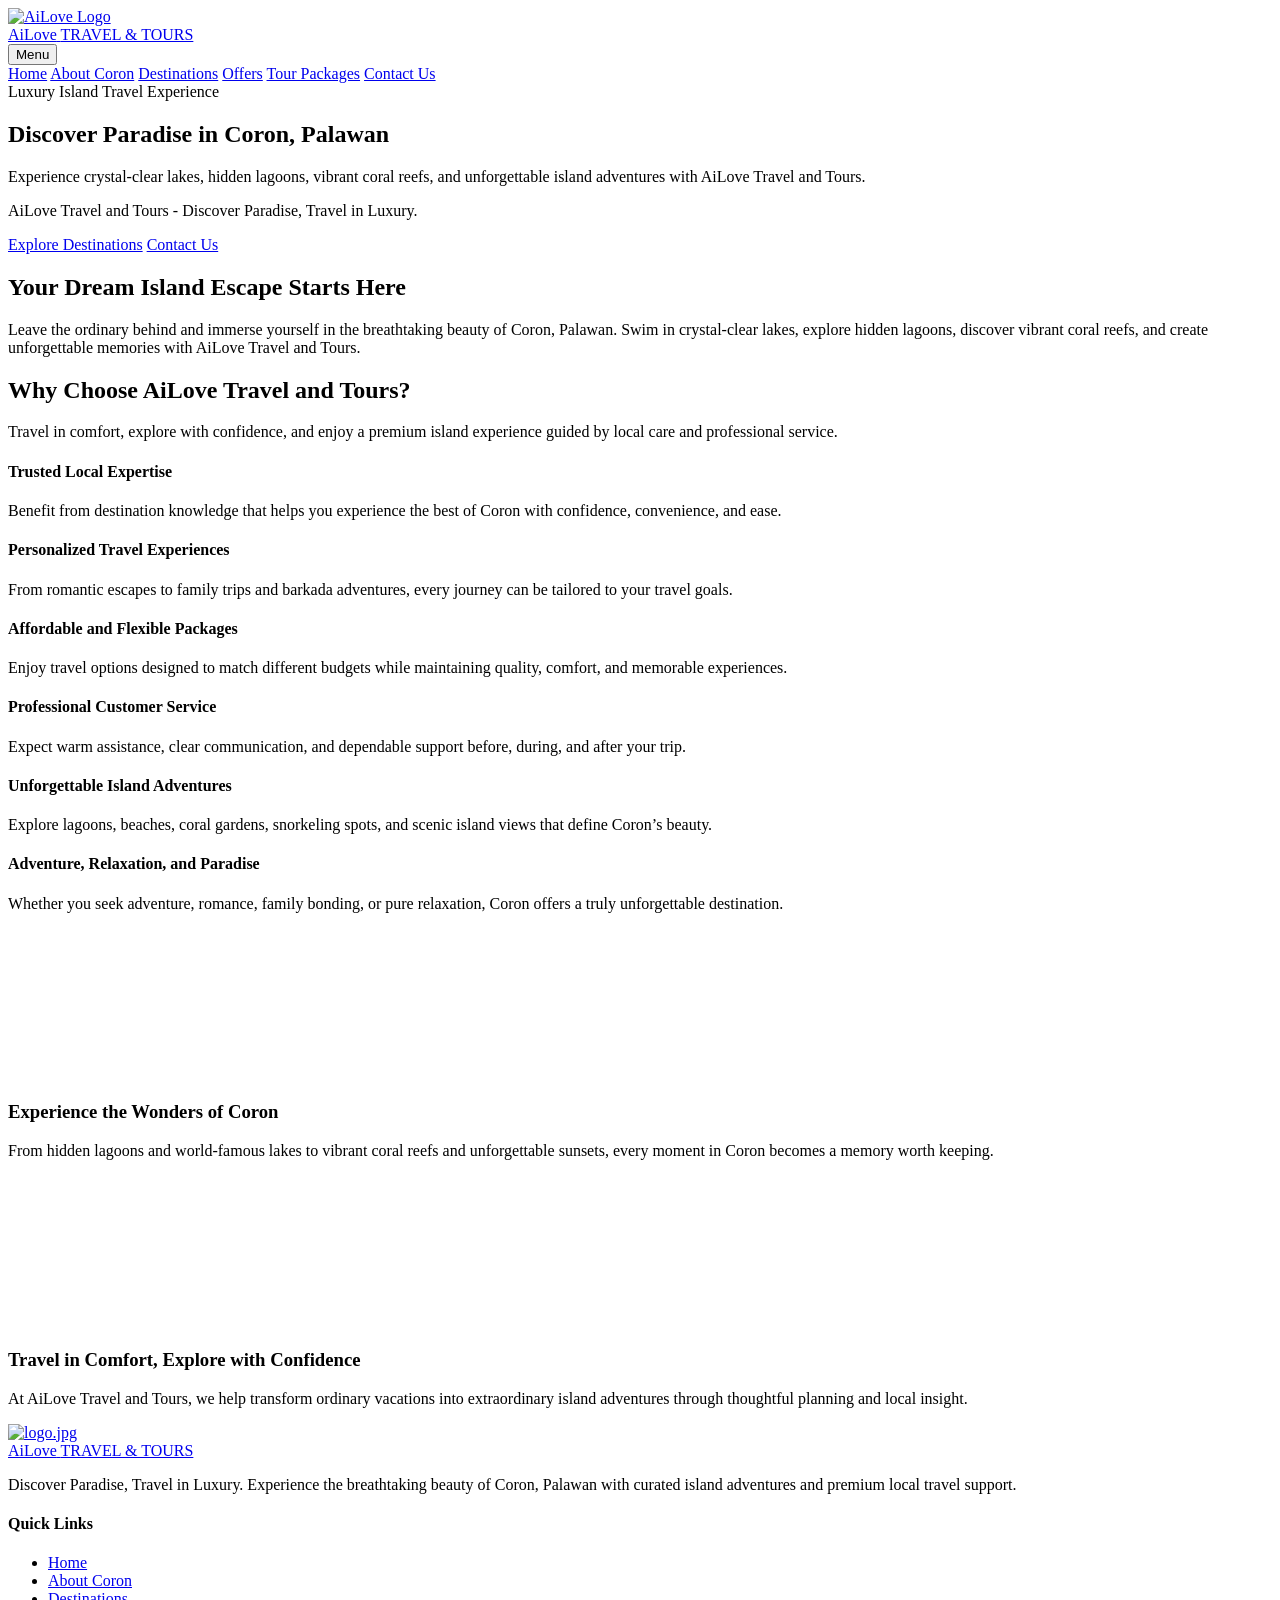
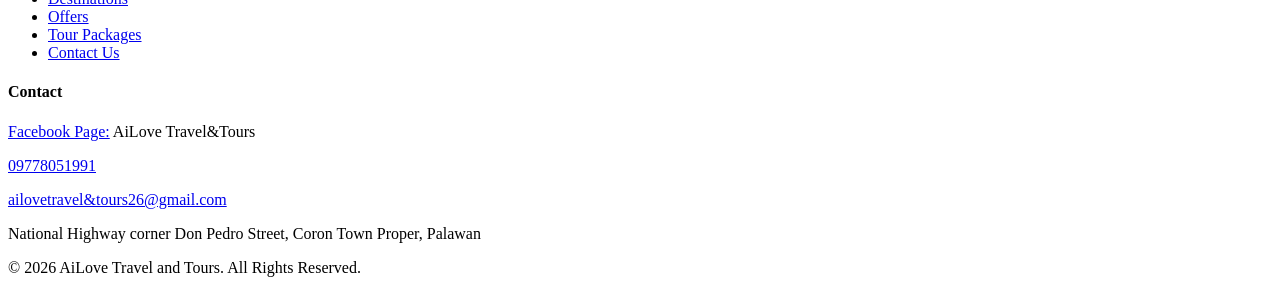
==== index.html @ 07462d04 "Add files via upload" ====
<!DOCTYPE html>
<html lang="en">
<head>
  <meta charset="UTF-8" />
  <meta name="viewport" content="width=device-width, initial-scale=1.0" />
  <title>AiLove Travel and Tours | Discover Paradise in Coron, Palawan</title>
  <meta name="description" content="AiLove Travel and Tours offers premium Coron, Palawan travel experiences with breathtaking island destinations, luxury branding, and unforgettable adventures." />
  <link rel="icon" href="Official logo.jpg">
  <link rel="stylesheet" href="style.css" />
  <script src = "script.js"></script>
</head>

<body>
  <div class="bubbles"></div>
  <div class="fish"></div>

  <header class="topbar">
    <div class="container navbar">
     <a href="index.html" class="logo" aria-label="AiLove Travel and Tours Home">
    <img src="Official logo.jpg" alt="AiLove Logo" class="logo-img">

    <div class="logo-text">
        <span class="logo-title">AiLove</span>
        <span class="logo-subtitle">TRAVEL & TOURS</span>
    </div>
</a>
      <button class="menu-toggle" aria-label="Toggle navigation">Menu</button>
      <nav class="nav-links" aria-label="Main navigation">
        <a href="index.html">Home</a>
        <a href="about.html">About Coron</a>
        <a href="destinations.html">Destinations</a>
        <a href="offers.html">Offers</a>
        <a href="index-package.html">Tour Packages</a>
        <a href="contact.html">Contact Us</a>
      </nav>
    </div>
  </header>

  <main>
    <section class="hero">
      <div class="container hero-content reveal">
        <span class="eyebrow">Luxury Island Travel Experience</span>
        <h1>Discover Paradise in Coron, Palawan</h1>
        <p>
          Experience crystal-clear lakes, hidden lagoons, vibrant coral reefs, and unforgettable island adventures with AiLove Travel and Tours.
        </p>
        <p class="tagline">AiLove Travel and Tours - Discover Paradise, Travel in Luxury.</p>
        <div class="button-group">
          <a href="destinations.html" class="btn btn-primary">Explore Destinations</a>
          <a href="contact.html" class="btn btn-outline">Contact Us</a>
        </div>
      </div>
      <div class="wave"></div>
      <div class="wave wave-2"></div>
    </section>

    <section class="section">
      <div class="container">
        <div class="highlight-box reveal">
          <h2 class="section-title">Your Dream Island Escape Starts Here</h2>
          <p class="section-subtitle">
            Leave the ordinary behind and immerse yourself in the breathtaking beauty of Coron, Palawan. Swim in crystal-clear lakes, explore hidden lagoons, discover vibrant coral reefs, and create unforgettable memories with AiLove Travel and Tours.
          </p>
        </div>
      </div>
    </section>

    <section class="section">
      <div class="container">
        <h2 class="section-title reveal">Why Choose AiLove Travel and Tours?</h2>
        <p class="section-subtitle reveal">
          Travel in comfort, explore with confidence, and enjoy a premium island experience guided by local care and professional service.
        </p>

        <div class="grid grid-3">
          <article class="feature-item reveal">
            <h4>Trusted Local Expertise</h4>
            <p>Benefit from destination knowledge that helps you experience the best of Coron with confidence, convenience, and ease.</p>
          </article>

          <article class="feature-item reveal">
            <h4>Personalized Travel Experiences</h4>
            <p>From romantic escapes to family trips and barkada adventures, every journey can be tailored to your travel goals.</p>
          </article>

          <article class="feature-item reveal">
            <h4>Affordable and Flexible Packages</h4>
            <p>Enjoy travel options designed to match different budgets while maintaining quality, comfort, and memorable experiences.</p>
          </article>

          <article class="feature-item reveal">
            <h4>Professional Customer Service</h4>
            <p>Expect warm assistance, clear communication, and dependable support before, during, and after your trip.</p>
          </article>

          <article class="feature-item reveal">
            <h4>Unforgettable Island Adventures</h4>
            <p>Explore lagoons, beaches, coral gardens, snorkeling spots, and scenic island views that define Coron’s beauty.</p>
          </article>

          <article class="feature-item reveal">
            <h4>Adventure, Relaxation, and Paradise</h4>
            <p>Whether you seek adventure, romance, family bonding, or pure relaxation, Coron offers a truly unforgettable destination.</p>
          </article>
        </div>
      </div>
    </section>

    <section class="section">
      
      <div class="container grid grid-2">
        <article class="card reveal image-card">
          <video autoplay muted loop>
             <source src="CoronIsland-1.mp4" type="video/mp4">
             Your browser does not support the video tag.
          </video>
          <div class="card-content">
            <h3>Experience the Wonders of Coron</h3>
            <p>
              From hidden lagoons and world-famous lakes to vibrant coral reefs and unforgettable sunsets, every moment in Coron becomes a memory worth keeping.
            </p>
          </div>
        </article>

        <article class="card reveal image-card">
  <video autoplay muted loop playsinline>
    <source src="droneview.mp4" type="video/mp4">
    Your browser does not support the video tag.
  </video>
  <div class="card-content">
            <h3>Travel in Comfort, Explore with Confidence</h3>
            <p>
              At AiLove Travel and Tours, we help transform ordinary vacations into extraordinary island adventures through thoughtful planning and local insight.
            </p>
          </div>
        </article>
      </div>
    </section>
  </main>

  <footer class="footer">
    <div class="container">
      <div class="footer-grid">
        <div>
          <a href="index.html" class="logo" aria-label="AiLove Travel and Tours Home">
           <img src="Official logo.jpg" alt="logo.jpg" class="logo-img">

    <div class="logo-text">
        <span class="logo-title">AiLove</span>
        <span class="logo-subtitle">TRAVEL & TOURS</span>
    </div>
</a>
          <p style="margin-top: 16px;">
            Discover Paradise, Travel in Luxury. Experience the breathtaking beauty of Coron, Palawan with curated island adventures and premium local travel support.
          </p>
        </div>

        <div>
          <h4>Quick Links</h4>
          <ul>
            <li><a href="index.html">Home</a></li>
            <li><a href="about.html">About Coron</a></li>
            <li><a href="destinations.html">Destinations</a></li>
            <!--<li><a href="gallery.html">Gallery</a></li> this is not neccesary yet-->
            <li><a href="offers.html">Offers</a></li>
            <li><a href="index-package.html">Tour Packages</a></li>
            <li><a href="contact.html">Contact Us</a></li>
          </ul>
        </div>

        <div>
          <h4>Contact</h4>
          <p><a href="https://www.facebook.com/profile.php?id=61591469824714" target="_blank" rel="noopener noreferrer">Facebook Page:</a> AiLove Travel&Tours</p>
          <p><a href="tel:09778051991">09778051991</a></p>
          <p><a href="mailto:ailovetravel&tours26@gmail.com">ailovetravel&tours26@gmail.com</a></p>
          <p>National Highway corner Don Pedro Street, Coron Town Proper, Palawan</p>
        </div>
      </div>

      <div class="copyright">
        © 2026 AiLove Travel and Tours. All Rights Reserved.
      </div>
    </div>
  </footer>

  
</body>
</html>
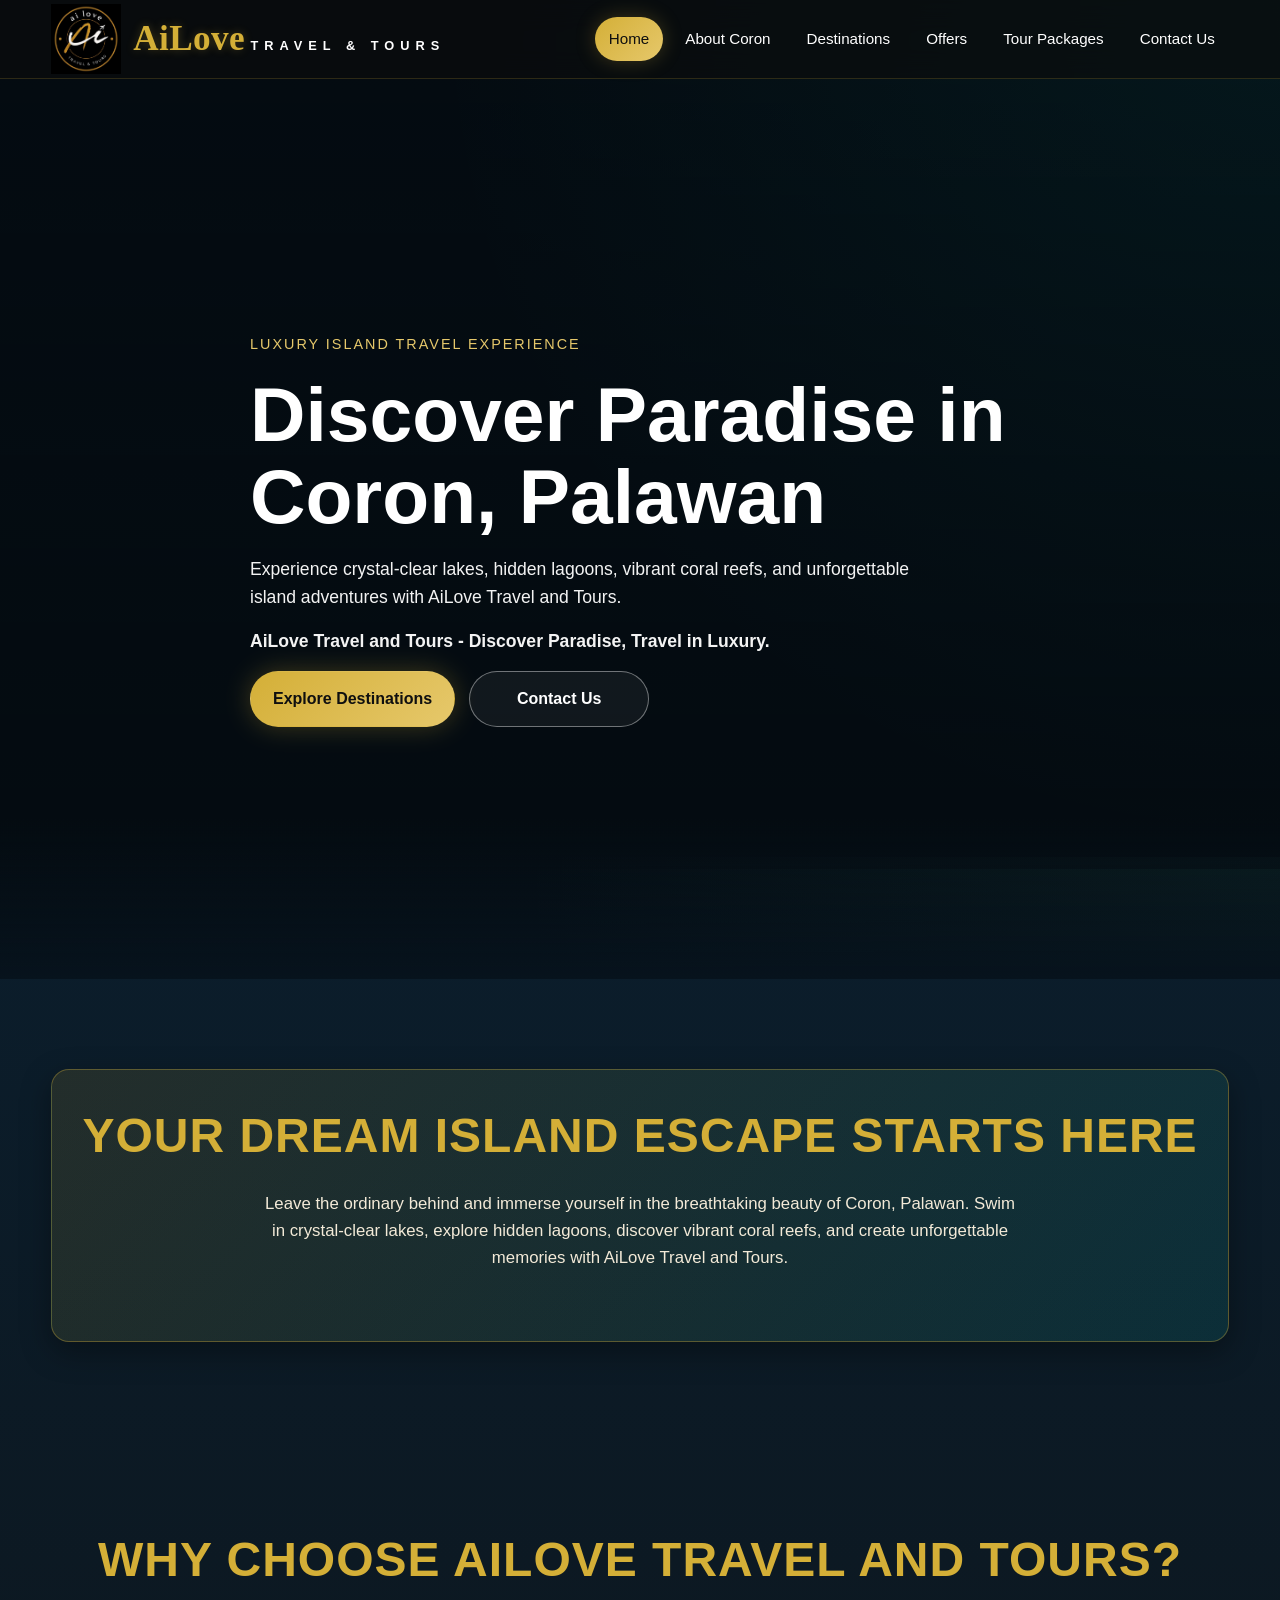
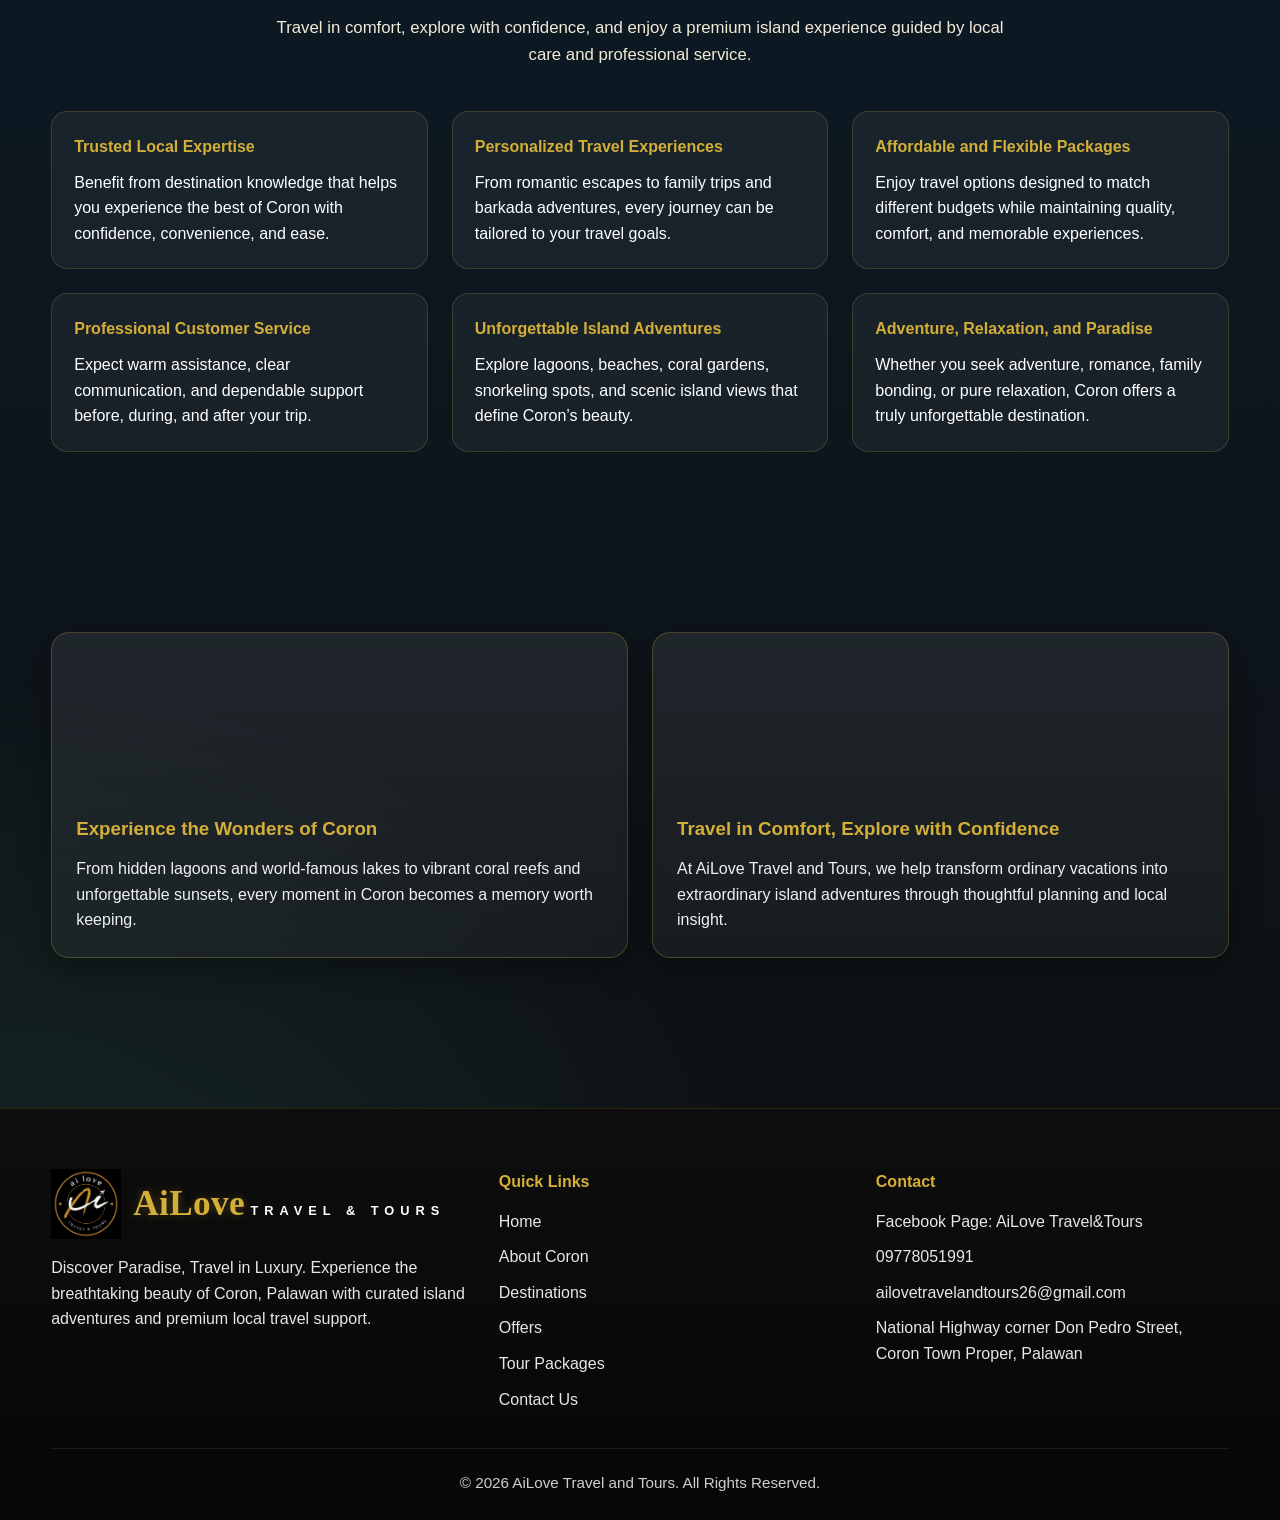
==== commit 28b65de2: "Update index.html" ====
--- a/index.html
+++ b/index.html
@@ -172,7 +172,7 @@
           <h4>Contact</h4>
           <p><a href="https://www.facebook.com/profile.php?id=61591469824714" target="_blank" rel="noopener noreferrer">Facebook Page:</a> AiLove Travel&Tours</p>
           <p><a href="tel:09778051991">09778051991</a></p>
-          <p><a href="mailto:ailovetravel&tours26@gmail.com">ailovetravel&tours26@gmail.com</a></p>
+          <p><a href="mailto:ailovetravelandtours26@gmail.com">ailovetravelandtours26@gmail.com</a></p>
           <p>National Highway corner Don Pedro Street, Coron Town Proper, Palawan</p>
         </div>
       </div>
--- a/style.css
+++ b/style.css
@@ -0,0 +1,827 @@
+:root {
+  --black: #0f0f0f;
+  --gold: #d4af37;
+  --gold-soft: #e6c86b;
+  --ocean: #0d3b66;
+  --turquoise: #11c5bf;
+  --aqua: #55e6c1;
+  --sand: #f3ead8;
+  --white: #ffffff;
+  --muted: #cfcfcf;
+  --card: rgba(255, 255, 255, 0.08);
+  --card-border: rgba(212, 175, 55, 0.25);
+  --shadow: 0 10px 30px rgba(0, 0, 0, 0.35);
+  --radius: 18px;
+  --max-width: 1200px;
+  --transition: all 0.35s ease;
+}
+
+* {
+  margin: 0;
+  padding: 0;
+  box-sizing: border-box;
+}
+
+html {
+  scroll-behavior: smooth;
+}
+
+body {
+  font-family: Arial, Helvetica, sans-serif;
+  background:
+    radial-gradient(circle at top right, rgba(17, 197, 191, 0.12), transparent 25%),
+    radial-gradient(circle at bottom left, rgba(85, 230, 193, 0.14), transparent 25%),
+    linear-gradient(180deg, #07131d 0%, #0b1d2b 30%, #0f0f0f 100%);
+  color: var(--white);
+  line-height: 1.6;
+  overflow-x: hidden;
+  min-height: 100vh;
+}
+
+body.page-fade {
+  animation: pageFade 0.6s ease;
+}
+
+@keyframes pageFade {
+  from {
+    opacity: 0;
+    transform: translateY(8px);
+  }
+  to {
+    opacity: 1;
+    transform: translateY(0);
+  }
+}
+
+img {
+  max-width: 100%;
+  display: block;
+}
+
+a {
+  color: inherit;
+  text-decoration: none;
+}
+
+ul {
+  list-style: none;
+}
+
+.container {
+  width: min(92%, var(--max-width));
+  margin: 0 auto;
+}
+
+.section {
+  padding: 90px 0;
+  position: relative;
+}
+
+.section-title {
+  font-size: clamp(2rem, 4vw, 3rem);
+  color: var(--gold);
+  text-align: center;
+  margin-bottom: 16px;
+  text-transform: uppercase;
+  letter-spacing: 1px;
+}
+
+.section-subtitle {
+  max-width: 760px;
+  margin: 0 auto 42px;
+  text-align: center;
+  color: var(--sand);
+  font-size: 1.05rem;
+}
+
+.topbar {
+  position: sticky;
+  top: 0;
+  z-index: 1000;
+  backdrop-filter: blur(14px);
+  background: rgba(10, 10, 10, 0.78);
+  border-bottom: 1px solid rgba(212, 175, 55, 0.18);
+}
+
+.navbar {
+  min-height: 78px;
+  display: flex;
+  align-items: center;
+  justify-content: space-between;
+  gap: 20px;
+}
+
+.logo {
+  display: inline-flex;
+  align-items: center;
+  gap: 12px;
+  font-weight: 700;
+  font-size: 1.1rem;
+  color: var(--gold);
+  letter-spacing: 0.4px;
+}
+
+.logo {
+  display: flex;
+  align-items: center;
+  text-decoration: none;
+}
+
+.logo-img {
+  height: 70px;
+  width: auto;
+  object-fit: contain;
+  transition: 0.3s ease;
+}
+.logo-title {
+    font-family: "Georgia", serif;
+    font-size: 2.2rem;
+    color: #d4af37;
+    font-weight: 700;
+    text-shadow: 0 0 10px rgba(212,175,55,0.3);
+}
+
+.logo-subtitle {
+    font-size: 0.8rem;
+    color: #ffffff;
+    letter-spacing: 6px;
+    text-transform: uppercase;
+}
+
+.logo-img:hover {
+  transform: scale(1.05);
+}
+
+
+
+.footer-logo {
+  height: 100px;
+}
+
+.nav-links {
+  display: flex;
+  align-items: center;
+  gap: 8px;
+  flex-wrap: wrap;
+}
+
+.nav-links a {
+  padding: 10px 14px;
+  border-radius: 999px;
+  color: var(--white);
+  transition: var(--transition);
+  font-size: 0.95rem;
+}
+
+.nav-links a:hover,
+.nav-links a.active {
+  color: var(--black);
+  background: linear-gradient(135deg, var(--gold), var(--gold-soft));
+  box-shadow: 0 0 20px rgba(212, 175, 55, 0.25);
+}
+
+.menu-toggle {
+  display: none;
+  background: transparent;
+  color: var(--gold);
+  border: 1px solid rgba(212, 175, 55, 0.35);
+  border-radius: 10px;
+  padding: 10px 12px;
+  cursor: pointer;
+}
+
+.hero {
+  min-height: 100vh;
+  position: relative;
+  display: grid;
+  align-items: center;
+  overflow: hidden;
+}
+
+.hero::before {
+  content: "";
+  position: absolute;
+  inset: 0;
+  background:
+    linear-gradient(rgba(0, 0, 0, 0.42), rgba(0, 0, 0, 0.62)),
+    center/cover no-repeat;
+  transform: scale(1.05);
+}
+
+.hero::after {
+  content: "";
+  position: absolute;
+  inset: auto 0 0 0;
+  height: 160px;
+  background: linear-gradient(to top, rgba(7, 19, 29, 1), transparent);
+}
+
+.hero-content {
+  position: relative;
+  z-index: 2;
+  max-width: 780px;
+  padding: 70px 0;
+}
+
+.eyebrow {
+  display: inline-block;
+  margin-bottom: 18px;
+  color: var(--gold-soft);
+  text-transform: uppercase;
+  letter-spacing: 2px;
+  font-size: 0.9rem;
+}
+
+.hero h1 {
+  font-size: clamp(2.6rem, 6vw, 5rem);
+  line-height: 1.06;
+  margin-bottom: 18px;
+}
+
+.hero p {
+  font-size: 1.1rem;
+  max-width: 680px;
+  color: #f3f3f3;
+  margin-bottom: 16px;
+}
+
+.tagline {
+  color: var(--gold);
+  font-weight: 700;
+  margin-bottom: 28px;
+}
+
+.button-group {
+  display: flex;
+  flex-wrap: wrap;
+  gap: 14px;
+}
+
+.btn {
+  display: inline-flex;
+  align-items: center;
+  justify-content: center;
+  min-width: 180px;
+  padding: 14px 22px;
+  border-radius: 999px;
+  border: 1px solid transparent;
+  font-weight: 700;
+  transition: var(--transition);
+  cursor: pointer;
+}
+
+.btn-primary {
+  background: linear-gradient(135deg, var(--gold), var(--gold-soft));
+  color: var(--black);
+  box-shadow: 0 0 26px rgba(212, 175, 55, 0.28);
+}
+
+.btn-primary:hover {
+  transform: translateY(-3px);
+  box-shadow: 0 10px 30px rgba(212, 175, 55, 0.35);
+}
+
+.btn-outline {
+  border-color: rgba(255, 255, 255, 0.4);
+  color: var(--white);
+  background: rgba(255, 255, 255, 0.05);
+}
+
+.btn-outline:hover {
+  border-color: var(--gold);
+  color: var(--gold);
+  transform: translateY(-3px);
+}
+
+.grid {
+  display: grid;
+  gap: 24px;
+}
+
+.grid-2 {
+  grid-template-columns: repeat(2, minmax(0, 1fr));
+}
+
+.grid-3 {
+  grid-template-columns: repeat(3, minmax(0, 1fr));
+}
+
+.card {
+  background: linear-gradient(180deg, rgba(255, 255, 255, 0.08), rgba(255, 255, 255, 0.04));
+  border: 1px solid var(--card-border);
+  border-radius: var(--radius);
+  overflow: hidden;
+  box-shadow: var(--shadow);
+  transition: var(--transition);
+}
+
+.card:hover {
+  transform: translateY(-8px);
+  border-color: rgba(212, 175, 55, 0.55);
+}
+
+.card-content {
+  padding: 24px;
+}
+
+.card h3 {
+  color: var(--gold);
+  margin-bottom: 12px;
+}
+
+.card p {
+  color: #f1f1f1;
+}
+
+.image-card img {
+  width: 100%;
+  height: 260px;
+  object-fit: cover;
+}
+
+.highlight-box {
+  background: linear-gradient(135deg, rgba(212, 175, 55, 0.12), rgba(17, 197, 191, 0.12));
+  border: 1px solid rgba(212, 175, 55, 0.35);
+  border-radius: var(--radius);
+  padding: 28px;
+  box-shadow: var(--shadow);
+}
+
+.features-list {
+  display: grid;
+  gap: 18px;
+}
+
+.feature-item {
+  padding: 22px;
+  border-radius: 16px;
+  background: rgba(255, 255, 255, 0.05);
+  border: 1px solid rgba(212, 175, 55, 0.2);
+  transition: var(--transition);
+}
+
+.feature-item:hover {
+  transform: translateY(-5px);
+  box-shadow: 0 12px 24px rgba(0, 0, 0, 0.25);
+}
+
+.feature-item h4 {
+  color: var(--gold);
+  margin-bottom: 10px;
+}
+
+.destination-block {
+  display: grid;
+  grid-template-columns: 1.1fr 1fr;
+  gap: 32px;
+  align-items: center;
+  margin-bottom: 36px;
+}
+
+.destination-block.reverse {
+  grid-template-columns: 1fr 1.1fr;
+}
+
+.destination-block.reverse .destination-image {
+  order: 2;
+}
+
+.destination-block.reverse .destination-text {
+  order: 1;
+}
+
+.destination-image img {
+  border-radius: var(--radius);
+  height: 420px;
+  width: 100%;
+  object-fit: cover;
+  box-shadow: var(--shadow);
+  border: 1px solid rgba(212, 175, 55, 0.2);
+}
+
+.destination-text h3 {
+  font-size: 2rem;
+  color: var(--gold);
+  margin-bottom: 12px;
+}
+
+.destination-text p {
+  margin-bottom: 16px;
+  color: #f4f4f4;
+}
+
+.badges {
+  display: flex;
+  flex-wrap: wrap;
+  gap: 10px;
+}
+
+.badge {
+  padding: 8px 12px;
+  border-radius: 999px;
+  background: rgba(17, 197, 191, 0.12);
+  border: 1px solid rgba(85, 230, 193, 0.25);
+  color: var(--sand);
+  font-size: 0.9rem;
+}
+
+.gallery-grid {
+  display: grid;
+  grid-template-columns: repeat(3, minmax(0, 1fr));
+  gap: 20px;
+}
+
+.gallery-item {
+  position: relative;
+  overflow: hidden;
+  border-radius: 18px;
+  cursor: pointer;
+  border: 1px solid rgba(212, 175, 55, 0.2);
+  box-shadow: var(--shadow);
+}
+
+.gallery-item img {
+  width: 100%;
+  height: 260px;
+  object-fit: cover;
+  transition: transform 0.5s ease;
+}
+
+.gallery-item:hover img {
+  transform: scale(1.08);
+}
+
+.gallery-overlay {
+  position: absolute;
+  inset: auto 0 0 0;
+  padding: 18px;
+  background: linear-gradient(to top, rgba(0, 0, 0, 0.78), transparent);
+  color: var(--white);
+}
+
+.placeholder-banner {
+  padding: 80px 30px;
+  text-align: center;
+  border-radius: 24px;
+  border: 1px solid rgba(212, 175, 55, 0.28);
+  background:
+    radial-gradient(circle at top, rgba(212, 175, 55, 0.18), transparent 35%),
+    linear-gradient(180deg, rgba(255, 255, 255, 0.06), rgba(255, 255, 255, 0.03));
+  box-shadow: var(--shadow);
+}
+
+.placeholder-banner h1,
+.placeholder-banner h2 {
+  color: var(--gold);
+  margin-bottom: 14px;
+}
+
+.countdown {
+  display: flex;
+  justify-content: center;
+  gap: 18px;
+  flex-wrap: wrap;
+  margin-top: 30px;
+}
+
+.countdown-box {
+  min-width: 120px;
+  padding: 22px;
+  border-radius: 16px;
+  background: rgba(255, 255, 255, 0.06);
+  border: 1px solid rgba(212, 175, 55, 0.22);
+}
+
+.countdown-box span {
+  display: block;
+  font-size: 2rem;
+  font-weight: 800;
+  color: var(--gold);
+}
+
+.contact-grid {
+  display: grid;
+  grid-template-columns: repeat(2, minmax(0, 1fr));
+  gap: 24px;
+}
+
+.contact-card {
+  display: block;
+  padding: 24px;
+  border-radius: 18px;
+  background: rgba(255, 255, 255, 0.06);
+  border: 1px solid rgba(212, 175, 55, 0.2);
+  transition: var(--transition);
+  box-shadow: var(--shadow);
+}
+
+.contact-card:hover {
+  transform: translateY(-6px);
+  border-color: rgba(212, 175, 55, 0.5);
+}
+
+.contact-card h3 {
+  color: var(--gold);
+  margin-bottom: 10px;
+}
+
+.contact-card p {
+  color: #f2f2f2;
+  word-break: break-word;
+}
+
+.map-placeholder {
+  margin-top: 30px;
+  border-radius: 20px;
+  overflow: hidden;
+  border: 1px solid rgba(212, 175, 55, 0.25);
+  min-height: 320px;
+  background:
+    linear-gradient(rgba(0, 0, 0, 0.28), rgba(0, 0, 0, 0.28)),
+    center/cover no-repeat;
+  display: grid;
+  place-items: center;
+  text-align: center;
+  padding: 20px;
+}
+
+.map-placeholder div {
+  max-width: 620px;
+  background: rgba(15, 15, 15, 0.6);
+  padding: 24px;
+  border-radius: 18px;
+  border: 1px solid rgba(212, 175, 55, 0.25);
+}
+
+.footer {
+  margin-top: 60px;
+  padding: 60px 0 24px;
+  background:
+    linear-gradient(180deg, rgba(255, 255, 255, 0.02), rgba(0, 0, 0, 0.28)),
+    #090909;
+  border-top: 1px solid rgba(212, 175, 55, 0.16);
+}
+
+.footer-grid {
+  display: grid;
+  grid-template-columns: 1.2fr 1fr 1fr;
+  gap: 24px;
+  margin-bottom: 26px;
+}
+
+.footer h3,
+.footer h4 {
+  color: var(--gold);
+  margin-bottom: 14px;
+}
+
+.footer p,
+.footer a,
+.footer li {
+  color: #e7e7e7;
+  margin-bottom: 10px;
+}
+
+.footer a:hover {
+  color: var(--gold-soft);
+}
+
+.copyright {
+  padding-top: 22px;
+  border-top: 1px solid rgba(255, 255, 255, 0.08);
+  text-align: center;
+  color: #cfcfcf;
+  font-size: 0.95rem;
+}
+
+.reveal {
+  opacity: 0;
+  transform: translateY(28px);
+  transition: opacity 0.8s ease, transform 0.8s ease;
+}
+
+.reveal.visible {
+  opacity: 1;
+  transform: translateY(0);
+}
+
+.bubbles {
+  position: fixed;
+  inset: 0;
+  pointer-events: none;
+  overflow: hidden;
+  z-index: 0;
+}
+
+.bubble {
+  position: absolute;
+  bottom: -120px;
+  border-radius: 50%;
+  background: radial-gradient(circle at 30% 30%, rgba(255, 255, 255, 0.55), rgba(255, 255, 255, 0.06));
+  animation: floatBubble linear infinite;
+  opacity: 0.28;
+}
+
+@keyframes floatBubble {
+  0% {
+    transform: translateY(0) translateX(0);
+    opacity: 0;
+  }
+  15% {
+    opacity: 0.22;
+  }
+  50% {
+    transform: translateY(-50vh) translateX(18px);
+    opacity: 0.28;
+  }
+  100% {
+    transform: translateY(-120vh) translateX(-12px);
+    opacity: 0;
+  }
+}
+
+.fish {
+  position: fixed;
+  width: 80px;
+  height: 28px;
+  left: -120px;
+  top: 25%;
+  opacity: 0.07;
+  z-index: 0;
+  pointer-events: none;
+  animation: swim 26s linear infinite;
+}
+
+.fish::before {
+  content: "";
+  position: absolute;
+  inset: 0;
+  background: var(--gold);
+  clip-path: polygon(0 50%, 25% 0, 80% 0, 100% 50%, 80% 100%, 25% 100%);
+}
+
+@keyframes swim {
+  from {
+    transform: translateX(-10vw);
+  }
+  to {
+    transform: translateX(120vw);
+  }
+}
+
+.wave {
+  position: absolute;
+  bottom: 0;
+  left: 0;
+  width: 200%;
+  height: 110px;
+  background: radial-gradient(circle at 50% 0, rgba(85, 230, 193, 0.18), transparent 60%);
+  opacity: 0.3;
+  animation: waveMove 14s linear infinite;
+}
+
+.wave.wave-2 {
+  bottom: 12px;
+  opacity: 0.16;
+  animation-duration: 20s;
+}
+
+@keyframes waveMove {
+  from {
+    transform: translateX(0);
+  }
+  to {
+    transform: translateX(-50%);
+  }
+}
+
+.lightbox {
+  position: fixed;
+  inset: 0;
+  background: rgba(0, 0, 0, 0.92);
+  display: none;
+  align-items: center;
+  justify-content: center;
+  padding: 24px;
+  z-index: 2000;
+}
+
+.lightbox.active {
+  display: flex;
+}
+
+.lightbox img {
+  max-width: min(100%, 1100px);
+  max-height: 85vh;
+  border-radius: 18px;
+  border: 2px solid rgba(212, 175, 55, 0.35);
+}
+
+.lightbox-close {
+  position: absolute;
+  top: 24px;
+  right: 24px;
+  background: rgba(255, 255, 255, 0.08);
+  color: var(--white);
+  border: 1px solid rgba(212, 175, 55, 0.35);
+  width: 48px;
+  height: 48px;
+  border-radius: 50%;
+  font-size: 1.5rem;
+  cursor: pointer;
+}
+
+.page-hero {
+  padding: 120px 0 70px;
+  position: relative;
+  overflow: hidden;
+}
+
+.page-hero h1 {
+  font-size: clamp(2.2rem, 5vw, 4rem);
+  color: var(--gold);
+  margin-bottom: 12px;
+}
+
+.page-hero p {
+  max-width: 760px;
+  color: var(--sand);
+}
+
+.content-text p {
+  margin-bottom: 18px;
+  color: #f0f0f0;
+}
+
+.content-text h2,
+.content-text h3 {
+  color: var(--gold);
+  margin: 24px 0 12px;
+}
+
+@media (max-width: 980px) {
+  .grid-3,
+  .gallery-grid,
+  .footer-grid,
+  .grid-2,
+  .contact-grid,
+  .destination-block,
+  .destination-block.reverse {
+    grid-template-columns: 1fr;
+  }
+
+  .destination-block.reverse .destination-image,
+  .destination-block.reverse .destination-text {
+    order: initial;
+  }
+
+  .nav-links {
+    position: absolute;
+    top: 78px;
+    left: 4%;
+    right: 4%;
+    display: none;
+    flex-direction: column;
+    align-items: stretch;
+    padding: 14px;
+    border-radius: 18px;
+    background: rgba(10, 10, 10, 0.96);
+    border: 1px solid rgba(212, 175, 55, 0.18);
+  }
+
+  .nav-links.show {
+    display: flex;
+  }
+
+  .menu-toggle {
+    display: inline-flex;
+  }
+
+  .navbar {
+    position: relative;
+  }
+}
+
+@media (max-width: 640px) {
+  .section {
+    padding: 72px 0;
+  }
+
+  .hero {
+    min-height: 92vh;
+  }
+
+  .button-group {
+    flex-direction: column;
+  }
+
+  .btn {
+    width: 100%;
+  }
+
+  .image-card img,
+  .gallery-item img,
+  .destination-image img {
+    height: 230px;
+  }
+}
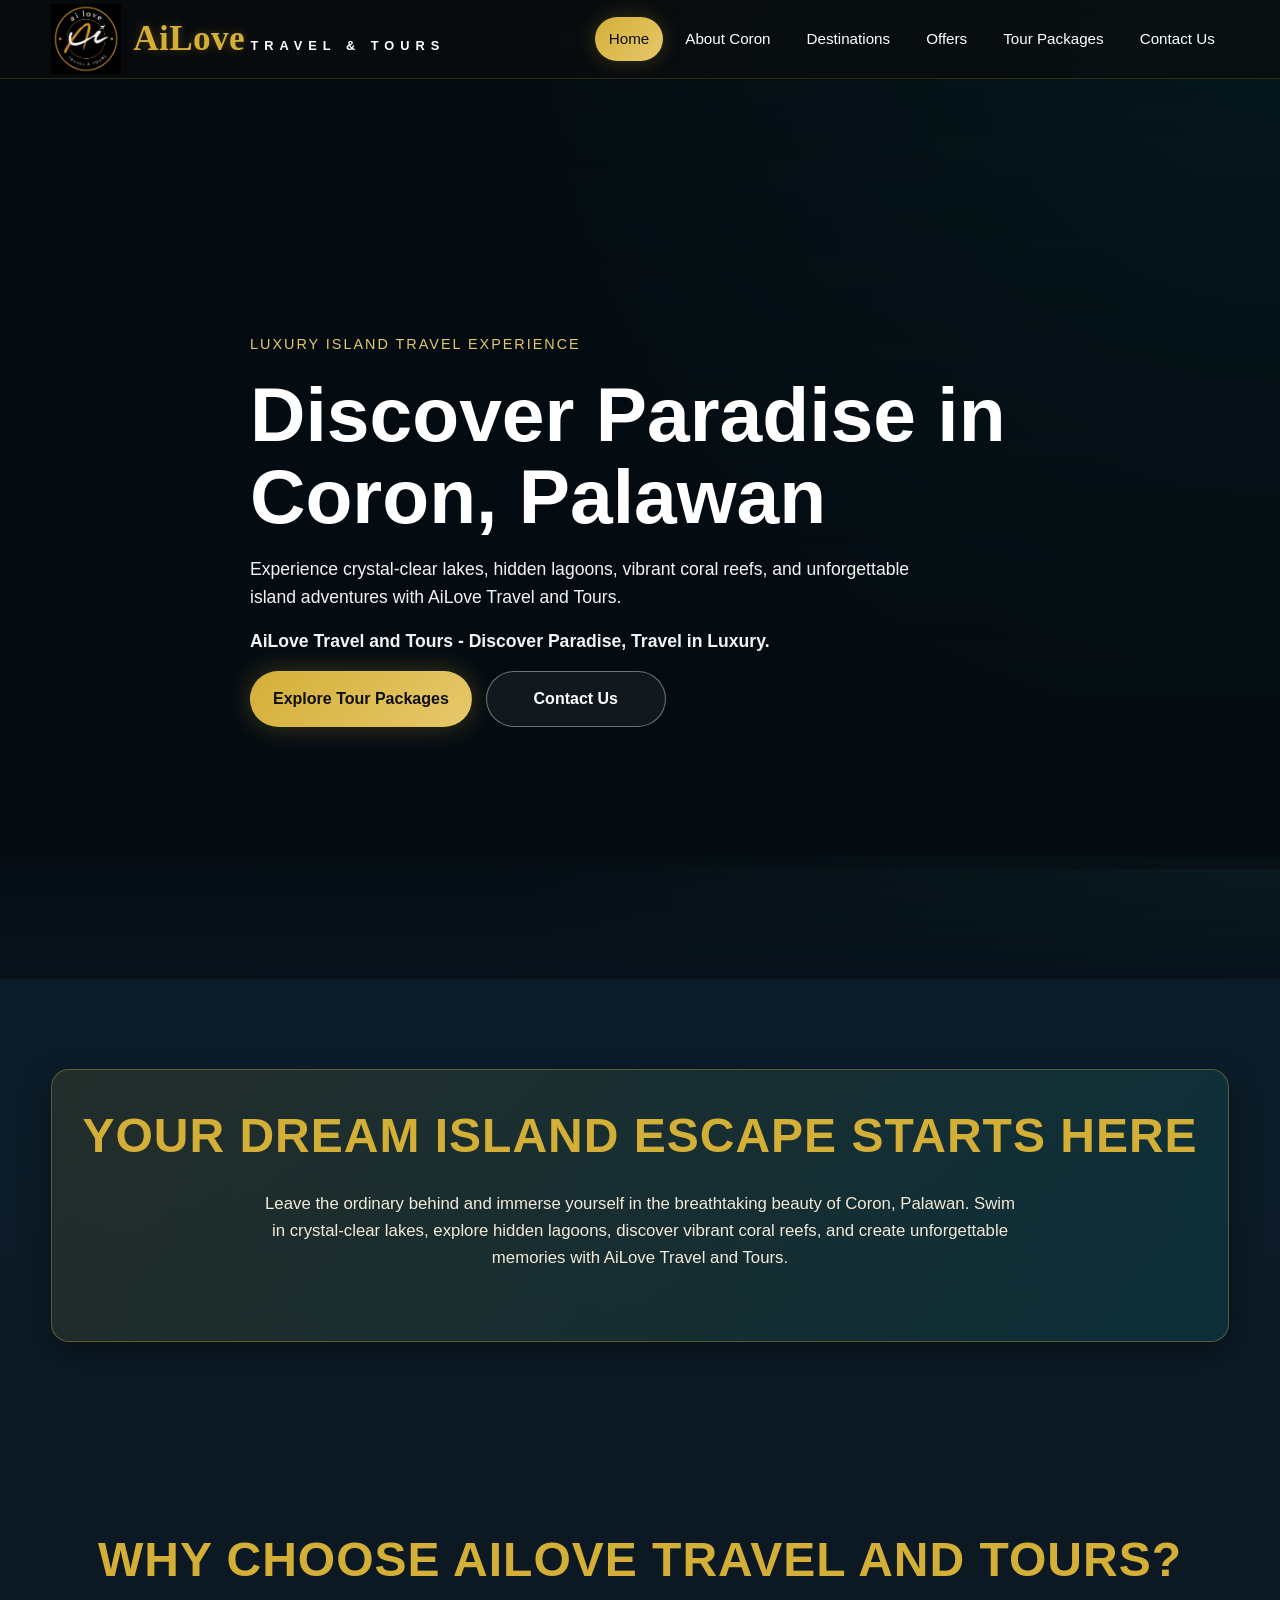
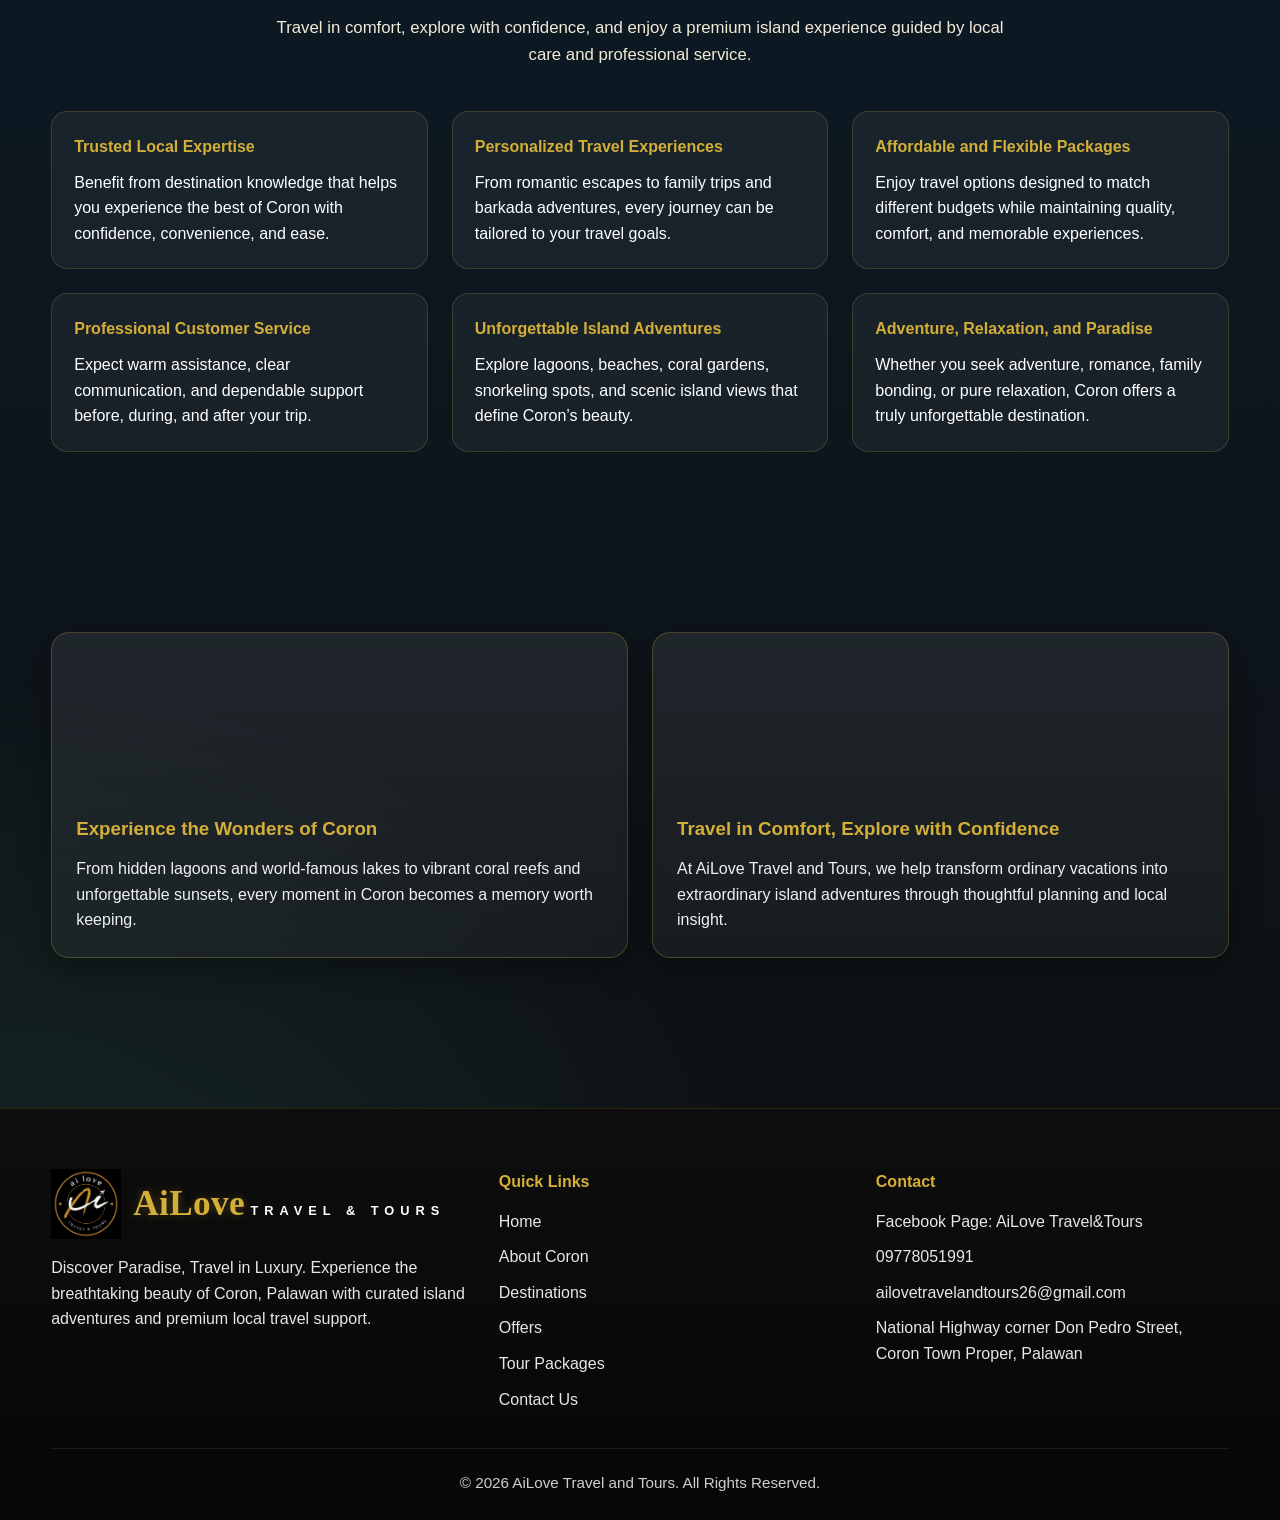
==== commit b2d0480f: "Update index.html" ====
--- a/index.html
+++ b/index.html
@@ -46,7 +46,7 @@
         </p>
         <p class="tagline">AiLove Travel and Tours - Discover Paradise, Travel in Luxury.</p>
         <div class="button-group">
-          <a href="destinations.html" class="btn btn-primary">Explore Destinations</a>
+          <a href="index-package.html" class="btn btn-primary">Explore Tour Packages</a>
           <a href="contact.html" class="btn btn-outline">Contact Us</a>
         </div>
       </div>
